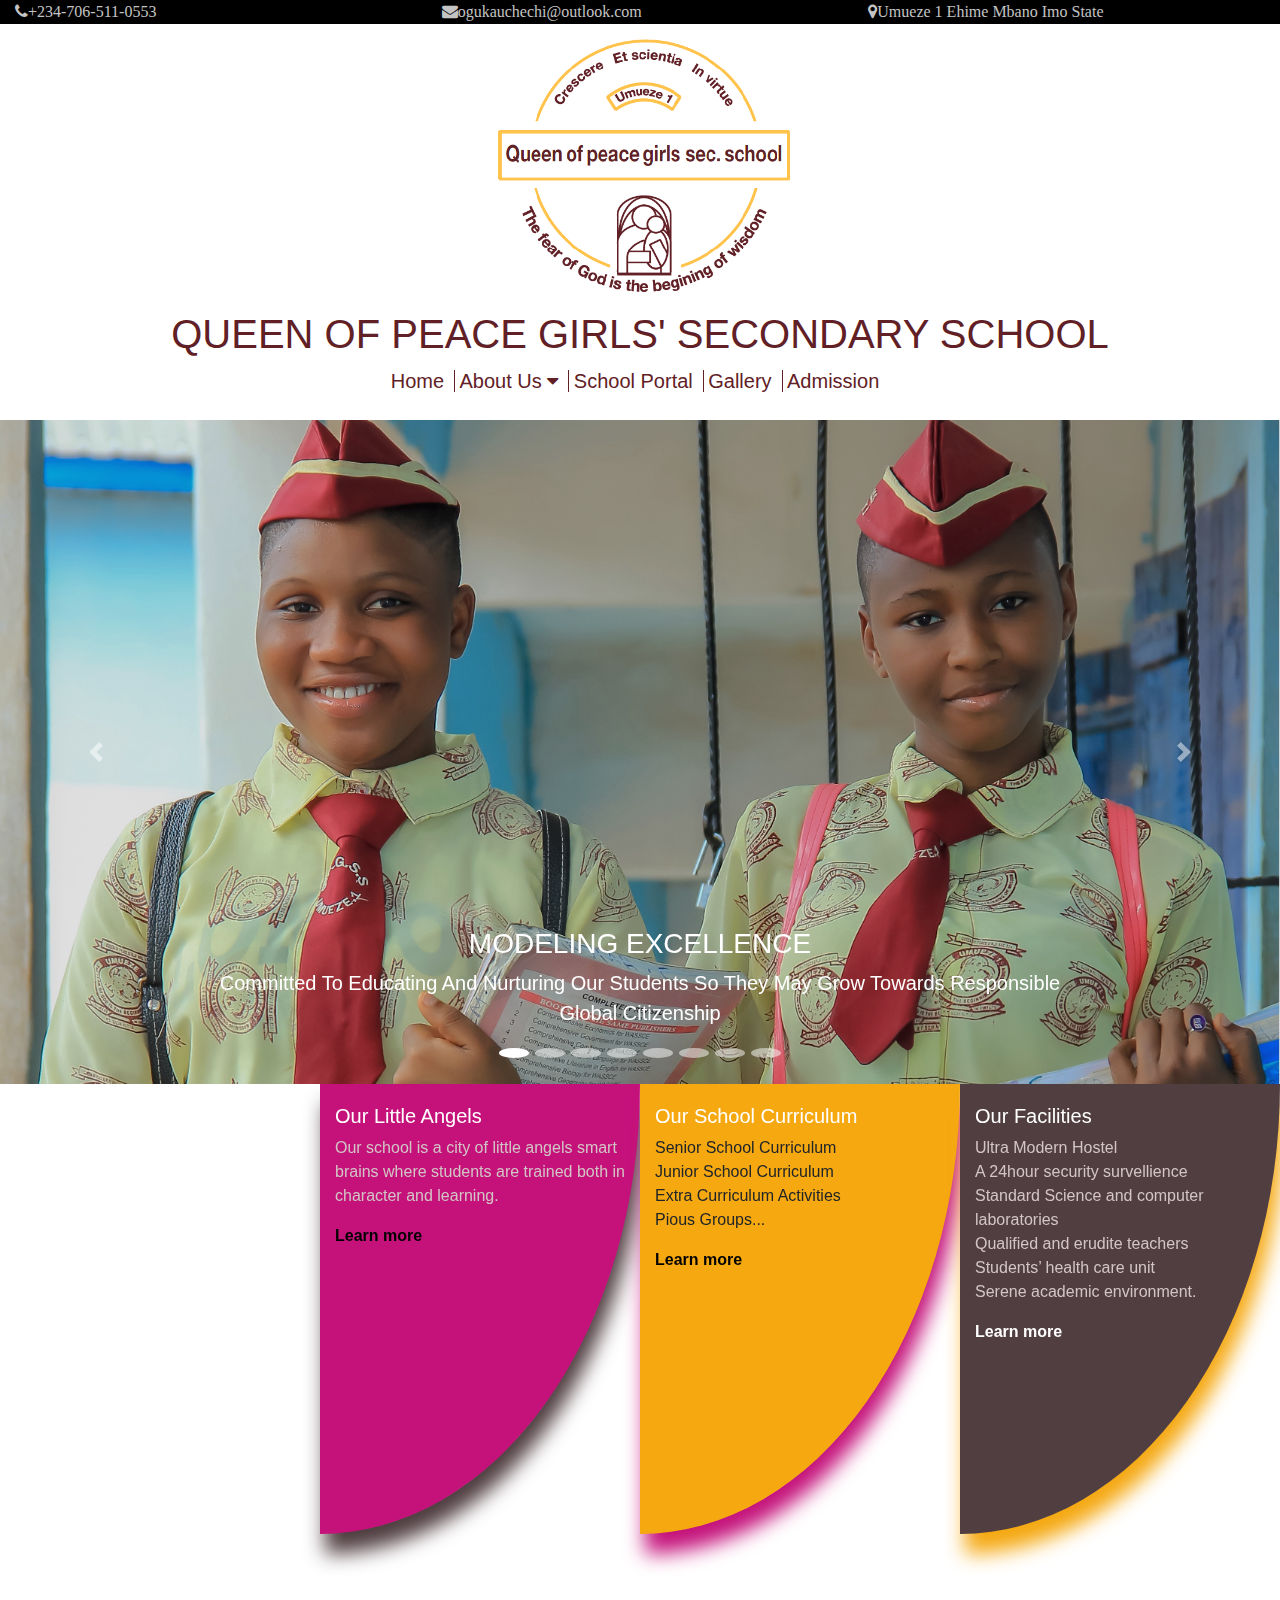
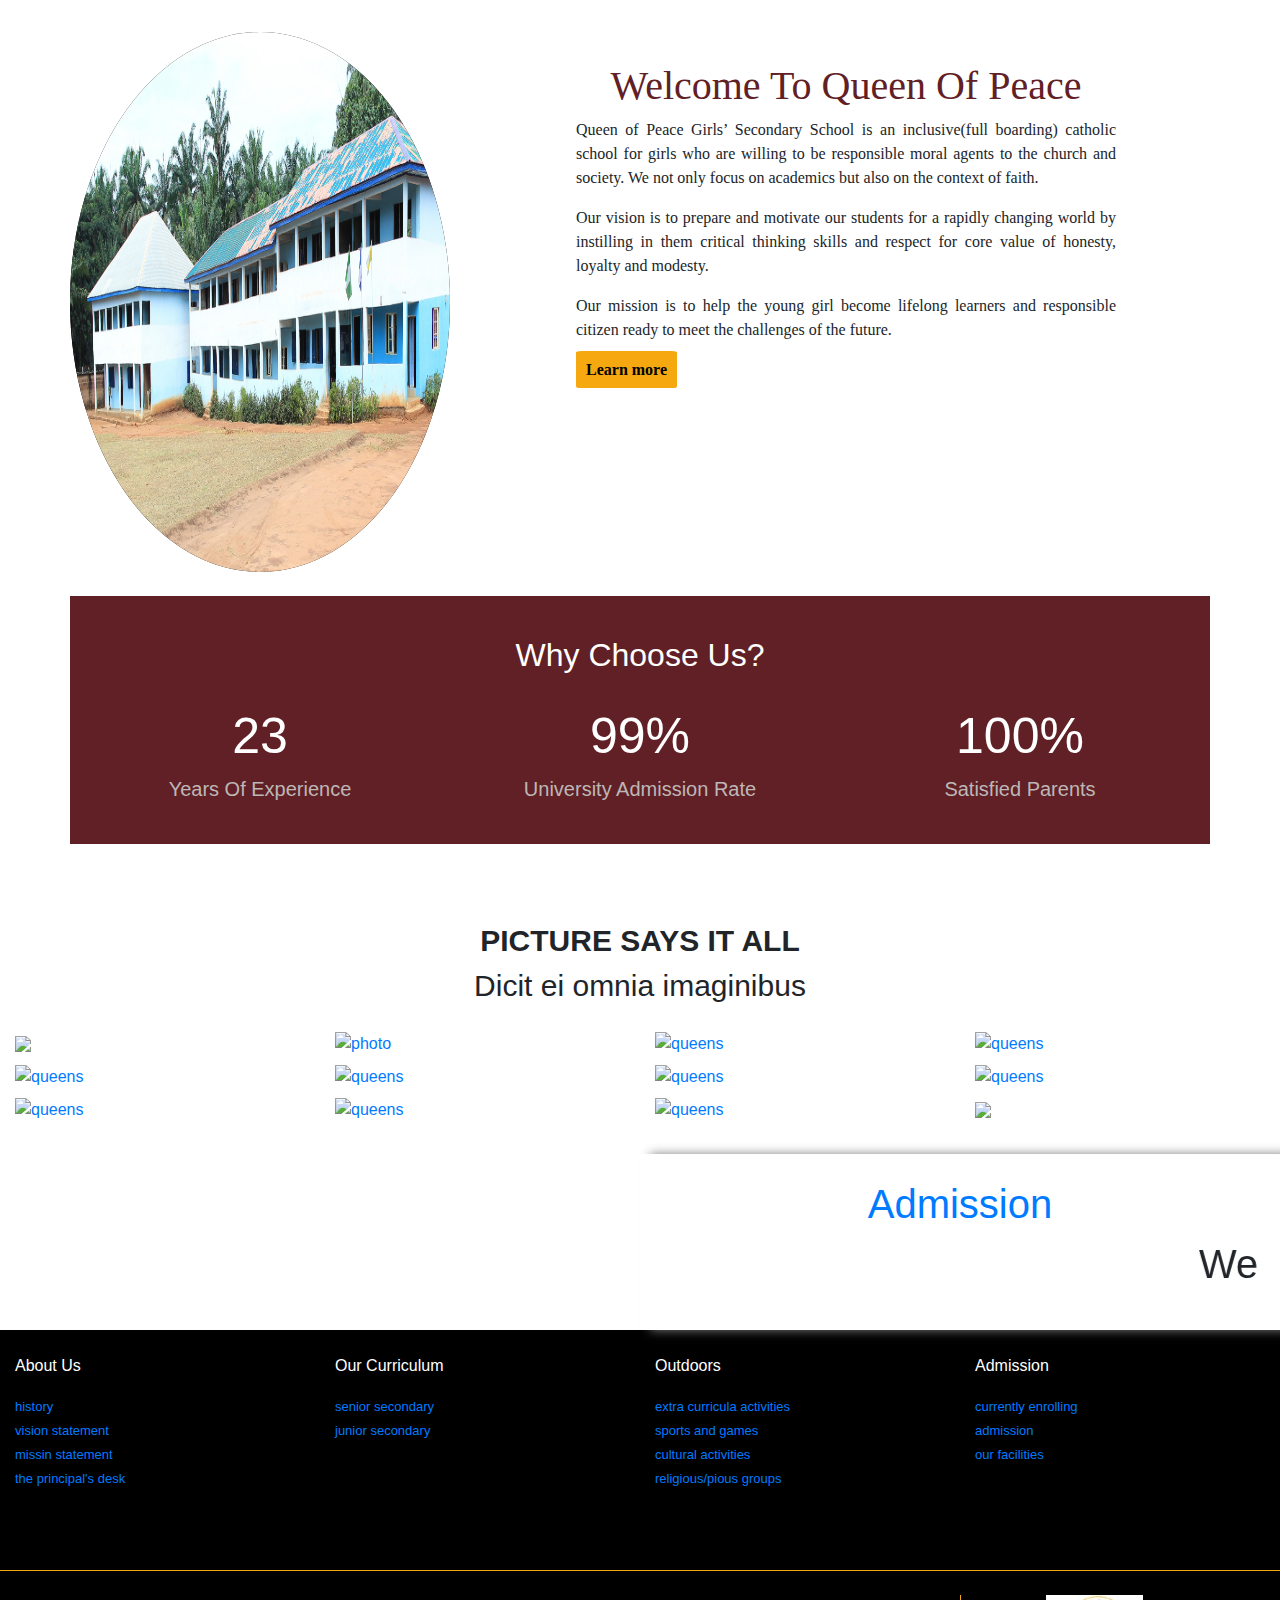
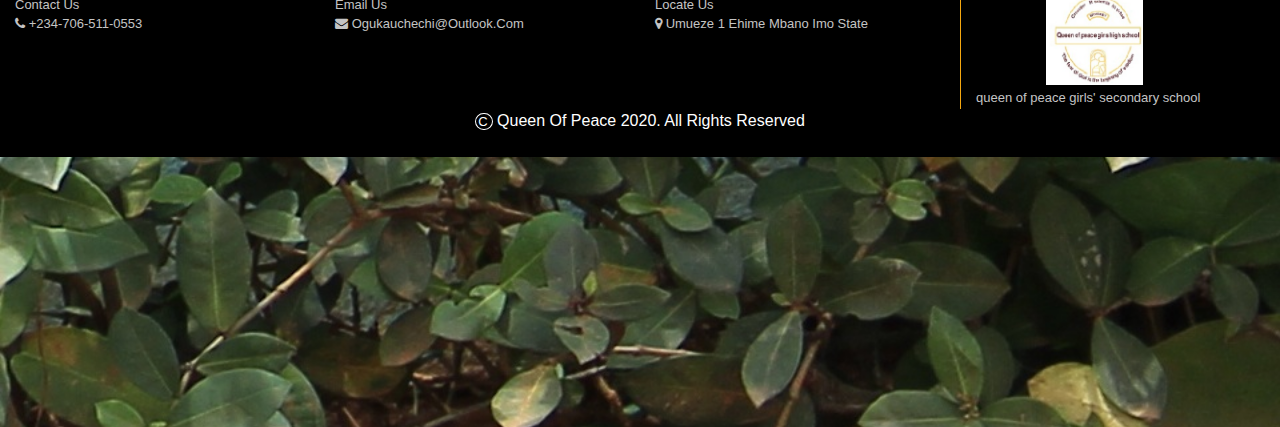
==== index.html @ bbda0b9b "add all my files" ====
<!DOCTYPE html>
<html>
    <head>
        <title>Queen Of Peace Girls Sec School</title>
        <link rel="icon" href="img/logo3.jpg">
        <meta charset="UTF-8">
        <meta name="viewport" content="width=device-width, initial-scale=0">
        <link rel="stylesheet" type="text/css" href="css/bootstrap4.0/css/bootstrap.min.css">
        <link rel="stylesheet" type="text/css" href="css/fonts/font-awesome/css/font-awesome.css">
        <link rel="stylesheet" type="text/css" href="css/queenOfPeace.css">
     </head>
    <body>
        <div class="container-fluid">
            <div class="row" id="contactBar">
                <div class="col-md-4">
                    <span class="fa fa-phone" id="contactBarIcons">+234-706-511-0553</span>
                </div>
                <div class="col-md-4">
                    <span class="fa fa-envelope"id="contactBarIcons">ogukauchechi@outlook.com</span>
                </div>
                <div class="col-md-4">
                    <span class="fa fa-map-marker" id="contactBarIcons">Umueze 1 Ehime Mbano Imo State</span>
                </div>
            </div>
        </div>
        <div class="container-fluid">
            <div class="row">
                <div class="col-md-12">
                    <figure class="text-center">
                        <img class="img-fluid" src="img/schlogo2.png" style="height: 30vh;">
                    </figure>
                </div>
                <div class="col-md-12">
                    <div class="row">
                        <div class="col-md-12" id="schoolName">
                            <h1>queen of peace girls' secondary school</h1>
                        </div>
                        <div class="col-md-12 text-center">
                            <div id="navBar">
                                <a href="#" class="navIcons">home</a>
                                <div class="dropdown">
                                    <a href="about.html" class="dropbtn">about us
                                        <i class="fa fa-caret-down"></i>
                                    </a>
                                    <div class="dropdown-content">
                                        <a href="about.html">our history</a>
                                        <a href="about.html">our vision</a>
                                        <a href="about.html">our mission</a>
                                        <a href="about.html">the principal's desk</a>
                                    </div>
                                </div>
                                <a href="#" class="navIcons">school portal</a>
                                <a href="gallery.html" class="navIcons">gallery</a>
                                <a href="#" class="navIconss">admission</a>
                            </div>
                        </div>
                    </div>
                </div>
            </div>
        </div>
        <div class="container-fluid mt-4 bg-dark carouselBox">
           <div id="homePageCarousel" class="carousel slide row" data-ride="carousel">
                <ol class="carousel-indicators">
                    <li data-target="homePageCarousel" data-slide-to="0" class="active" id="slides"></li>
                    <li data-target="homePageCarousel" data-slide-to="1" id="slides"></li>
                    <li data-target="homePageCarousel" data-slide-to="2" id="slides"></li>
                    <li data-target="homePageCarousel" data-slide-to="3" id="slides"></li>
                    <li data-target="homePageCarousel" data-slide-to="4" id="slides"></li>
                    <li data-target="homePageCarousel" data-slide-to="5" id="slides"></li>
                    <li data-target="homePageCarousel" data-slide-to="6" id="slides"></li>
                    <li data-target="homePageCarousel" data-slide-to="7" id="slides"></li>
                </ol>
                <div class="carousel-inner">
                    <div class="carousel-item active">
                        <img src="img/sch_pic/pic2.jpg" class="img-fluid" alt="students" id="slideImg">
                        <div class="carousel-caption" id="captionBox">
                            <h3 class="captionHeading">Modeling Excellence</h3>
                            <p class="captionWriteup">Committed to educating and nurturing our  students     so they may 
                                grow towards responsible global citizenship</p>
                        </div>
                    </div>
                    <div class="carousel-item">
                        <img src="img/sch_pic/IMG_1905.jpg" class="img-fluid" alt="computer lab"             id="slideImg">
                        <div class="carousel-caption">
                            <h3 class="captionHeading">our computer lab</h3>
                            <p class="captionWriteup">as the world is going digital, we train our students
                                to beat the trending standard of information technology 
                            </p>
                        </div>
                    </div>
                    <div class="carousel-item">
                        <img src="img/sch_pic/IMG_1951.jpg" class="img-fluid" alt="students"                id="slideImg">
                        <div class="carousel-caption">
                            <h3 class="captionHeading">the future begins here!</h3>
                            <p class="captionWriteup">learning to do their best, work with others, and be      safe, fair and    kind.</p>
                        </div>
                    </div>
                    <div class="carousel-item">
                        <img src="img/sch_pic/IMG_1985.jpg" class="img-fluid" alt="science lab">
                        <div class="carousel-caption">
                            <h3 class="captionHeading">science: it works!</h3>
                            <p class="captionWriteup">science technology open doors to enhancement of         environment and quality life
                            </p>
                        </div>
                    </div>
                    <div class="carousel-item">
                        <img src="img/sch_pic/IMG_1941.jpg" class="img-fluid" alt="sports activities"        id="slideImg">
                        <div class="carousel-caption">
                            <h3 class="captionHeading">sports for your health</h3>
                            <p class="captionWriteup">together we creatge a loving community of purposeful
                                learning that focuses on the whole child; body, mind and spirit
                            </p>
                        </div>
                    </div>
                    <div class="carousel-item">
                        <img src="img/sch_pic/IMG_2037.jpg" class="img-fluid" alt="religion"                 id="slideImg">
                        <div class="carousel-caption">
                            <h3 class="captionHeading">our little angels</h3>
                            <p class="captionWriteup">we encourage the fear of god and christ loving ways     and teachings to our little angels
                            </p>
                        </div>
                    </div>
                    <div class="carousel-item">
                        <img src="img/sch_pic/IMG_1945.jpg" class="img-fluid" alt="cultural attire"          id="slideImg">
                        <div class="carousel-caption">
                            <h3 class="captionHeading">culture in diversity</h3>
                            <p class="captionWriteup">remember the road that leads you to your home and      culture</p>
                        </div>
                    </div>
                    <div class="carousel-item">
                        <img src="img/sch_pic/IMG_1917.jpg" class="img-fluid" alt="erudite teachers"          id="slideImg">
                        <div class="carousel-caption">
                            <h3 class="captionHeading">our competent teachers</h3>
                            <p class="captionWriteup">we employ the best teachers for our girls </p>
                        </div>
                    </div>
                </div>
                <a class="carousel-control-prev" href="#homePageCarousel" role="button"         
                        data-slide="prev">
                    <span class="carousel-control-prev-icon" aria-hidden="true"></span>
                    <span class="sr-only">Previous</span>
                </a>
                <a class="carousel-control-next" href="#homePageCarousel" role="button"                 data-slide="next">
                    <span class="carousel-control-next-icon" aria-hidden="true"></span>
                    <span class="sr-only">Next</span>
                </a>
            </div>
        </div>
        <div class="container-fluid pb-4">
            <div class="row">
                <div class="col-md-3  test"></div>
                <div class="col-md-3 littleAngel">
                    <h3>Our Little Angels</h3>
                    <p>Our school is a city of little angels smart brains where students are trained both
                        in character and learning.
                    </p>
                    <a href="curriculum.html">Learn more</a>
                </div>
                <div class="col-md-3 curriculum">
                    <h3>Our School Curriculum</h3>
                    <p>Senior School Curriculum<br> Junior School Curriculum <br>Extra Curriculum            Activities <br>Pious Groups...
                    </p>
                    <a href="curriculum.html">Learn more</a>
                </div>
                <div class="col-md-3 facility">
                    <h3>Our Facilities</h3>
                    <p>Ultra Modern Hostel<br>A 24hour security survellience <br>Standard Science and        computer laboratories <br>Qualified and erudite teachers<br>Students’ health care     unit <br>Serene academic environment.
                    </p>
                    <a href="curriculum.html">Learn more</a>
                </div>
            </div>
        </div>
        <div class="container py-4">
            <div class="row">
                <div class="col-md-4" id="schImgBox">
                    <a href=""><img class="" id="schImg" src="img/school2.jpg"></a>
                </div>
                <div class="col-md-7 ml-3" id="welcomeTitle">
                    <h3>welcome to queen of peace</h3>
                    <p>Queen of Peace Girls’ Secondary School is an inclusive(full boarding) catholic        school for girls who are willing to be responsible moral agents to the church and     society. We not only focus on academics  but also on the context of faith.
                    </p>
                    <p>Our vision is to prepare and motivate our students for a rapidly changing world by    instilling in them critical thinking skills and respect for core value of honesty,    loyalty and modesty.
                    </p>
                    <p> Our mission is to help the young girl become lifelong learners and responsible       citizen ready to meet the challenges of the future.
                    </p>
                    <a href="about.html">Learn more</a>
                </div>
            </div>
        </div>
        <div class="container text-white py-4" id="googleCount">
            <div class="row">
                <div class="col-md-12">
                    <h2  class="text-center py-3">Why Choose Us? </h2 >
                </div>
                <div class="col-md-4 text-center">
                    <span id="counter">23</span>
                    <p>years of experience</p>
                </div>
                <div class="col-md-4 text-center">
                    <span class="counter">99%</span>
                    <p>university admission rate</p>
                </div>
                <div class="col-md-4 text-center">
                    <span class="counter">100%</span>
                    <p>Satisfied parents</p>
                </div>
            </div>
        </div>
        <div class="container pt-4" id="picTitle">
            <div class="row">
                <div class="col-md-12 text-center">
                    <a>picture says it all</a><br>
                    <span>Dicit ei omnia imaginibus</span>
                </div>
            </div>
        </div>
        <div class="container-fluid py-4">
            <div class="row">
                <div class="col-md-3 col-xs-6 mb-2">
                    <a href="gallery.html">
                        <img src="img/sch_pic/IMG_1968.jpg" class="img-fluid">
                    </a>
                </div>
                <div class="col-md-3 col-xs-6 mb-2">
                    <a href="gallery.html">
                        <img src="img/sch_pic/IMG_1905.jpg" class="img-fluid" alt="photo">
                    </a>
                </div>
                <div class="col-md-3 col-xs-6 mb-2">
                    <a href="gallery.html">
                        <img src="img/sch_pic/IMG_1945.jpg" class="img-fluid" alt="queens">
                    </a>
                </div>
                <div class="col-md-3 col-xs-6 mb-2">
                    <a href="gallery.html">
                        <img src="img/sch_pic/IMG_1953.jpg" class="img-fluid" alt="queens">
                    </a>
                </div>
                <div class="col-md-3 col-xs-6 mb-2">
                    <a href="gallery.html">
                        <img src="img/sch_pic/IMG_1882.jpg" class="img-fluid" alt="queens">
                    </a>
                </div>
                <div class="col-md-3 col-xs-6 mb-2">
                    <a href="gallery.html">
                        <img src="img/sch_pic/IMG_2021.jpg" class="img-fluid" alt="queens">
                    </a>
                </div>
                <div class="col-md-3 col-xs-6 mb-2">
                    <a href="gallery.html">
                        <img src="img/sch_pic/IMG_1976.jpg" class="img-fluid" alt="queens">
                    </a>
                </div>
                <div class="col-md-3 col-xs-6 mb-2">
                    <a href="gallery.html">
                        <img src="img/sch_pic/IMG_1941.jpg" class="img-fluid" alt="queens">
                    </a>
                </div>
                <div class="col-md-3 col-xs-6 mb-2">
                   <a href="gallery.html">
                       <img src="img/sch_pic/IMG_1985.jpg" class="img-fluid" alt="queens">
                   </a>
                </div>
                <div class="col-md-3 col-xs-6 mb-2">
                    <a href="gallery.html"><img src="img/sch_pic/IMG_2037.jpg" class="img-fluid"             alt="queens">
                    </a>
                </div>
                <div class="col-md-3 col-xs-6 mb-2">
                    <a href="gallery.html">
                        <img src="img/sch_pic/IMG_1973.jpg" class="img-fluid"alt="queens">
                    </a>
                </div>
                <div class="col-md-3 col-xs-6 mb-2">
                    <a href="gallery.html">
                        <img src="img/sch_pic/IMG_2008.jpg" class="img-fluid">
                    </a>
                </div>
            </div>
        </div>
        <div class="container-fluid text-center">
            <div class="row">
                <div class="col-md-6"></div>
                <div class="col-md-6 enroll">
                    <a href="#" class=>admission</a>
                    <marquee>
                        <span>we are currently enrolling</span>
                    </marquee>
                </div>
            </div>
        </div>
        <div class="container-fluid pt-4" id="quick-links">
            <div class="row">
                <div class="col-md-3">
                    <p>about us</p>
                    <a href="#">history</a><br>
                    <a href="#">vision statement</a><br>
                    <a href="#">missin statement</a><br>
                    <a href="#">the principal's desk</a><br>
                </div>
                <div class="col-md-3">
                    <p>our curriculum</p>
                    <a href="#">senior secondary</a><br>
                    <a href="#">junior secondary</a><br>
                </div>
                <div class="col-md-3">
                    <p>outdoors</p>
                    <a href="#">extra curricula activities</a><br>
                    <a href="#">sports and games</a><br>
                    <a href="#">cultural activities</a><br>
                    <a href="#">religious/pious groups</a><br>
                </div>
                <div class="col-md-3">
                    <p>admission</p>
                    <a href="#">currently enrolling</a><br>
                    <a href="#">admission</a><br>
                    <a href="#">our facilities</a><br>
                </div> 
                <div class="col-md-12" id="footer-border"></div> 
            </div>
            <div class="row py-4">
                <div class="col-md-3" id="footer-contact">
                    <span>Contact us</span><br>
                    <i class="fa fa-phone"></i>
                    <span>+234-706-511-0553</span>
                </div>
                <div class="col-md-3" id="footer-contact">
                    <span>Email us</span><br>
                    <i class="fa fa-envelope"></i>
                    <span>ogukauchechi@outlook.com</span>
                </div>
                <div class="col-md-3" id="footer-contact">
                    <span>Locate us</span><br>
                    <i class="fa fa-map-marker"></i>
                    <span>Umueze 1 Ehime Mbano Imo State</span>
                </div>
                <div class="col-md-3" style="border-left: 1px solid #F5A810;">
                    <a href="#"><img src="img/logo3.jpg" class="img-fluid footer-logo-img"></a><br>
                    <a href="#" id="footer-logo-img-title">queen of peace girls' secondary school</a>
                </div>
                <div class="col-md-12 text-center">
                    <span id="copyright-sym">c</span>
                    <span id="copyright">queen of peace 2020. all rights reserved</span>
                </div>
            </div>
        </div>
        <div class="container-fluid" id="footer-img"></div>

    </body>
    <script src="../js/jquery-3.4.1.min.js"></script>
    <script src="css/bootstrap4.0/js/bootstrap.min.js"></script>
</html>
---- css/queenOfPeace.css ----
#contactBar{
    background-color: #000000;
}
#contactBarIcons{
    color: #C4C4C4;
}
#schoolName{
    text-align: center;
    text-transform: uppercase;
    color: #612025;
}
#navBar{
    /* text-decoration-line: none; */
}
.navIcons{
    padding-right: 10px;
    border-right: 1px solid #612025;
    text-transform: capitalize;
    font-size: 20px;
    color: #612025;  
}
.navIcons:hover{
    color: #F5A810;
    text-decoration-line: none;
}
.navIconss{
    padding-right: 10px;
    text-transform: capitalize;
    font-size: 20px;
    color: #612025;   
}
.navIconss:hover{
    color: #F5A810;
    text-decoration-line: none;
}
.dropbtn {
    color: #612025;
    padding-right: 10px;
    font-size: 20px;
    text-transform: capitalize;
    border-right: 1px solid #612025;
  }
  
  /* The container <div> - needed to position the dropdown content */
  .dropdown {
    position: relative;
    display: inline-block;
  }
  
  /* Dropdown Content (Hidden by Default) */
  .dropdown-content {
    display: none;
    position: absolute;
    background-color: #612025;
    min-width: 160px;
    box-shadow: 0px 8px 16px 0px rgba(0,0,0,0.2);
    z-index: 1;
  }
  
  /* Links inside the dropdown */
  .dropdown-content a {
    color: white;
    padding: 12px 16px;
    text-decoration: none;
    display: block;
    text-transform: capitalize;
  }
  /* Change color of dropdown links on hover */
  .dropdown-content a:hover {background-color: #ddd;
    color: #000000;
  }
  /* Show the dropdown menu on hover */
  .dropdown:hover .dropdown-content {display: block;} 
  /* Change the background color of the dropdown button when the dropdown content is shown */
  .dropdown:hover .dropbtn {color: #F5A810;
    text-decoration-line: none;
  }
  #slides{
     border-radius: 100%;
     padding: 5px;
  }
  #slideImg{
      opacity: 0.9;
      position: relative;
  }
  .captionHeading{
      text-transform: uppercase;
  }
  .captionWriteup{
      font-family: 'Lucida Sans', 'Lucida Sans Regular', 'Lucida Grande', 'Lucida Sans Unicode', Geneva, Verdana, sans-serif;
      font-size: 20px;
      text-transform: capitalize;
  }
  .carouselBox{
      position: relative;
  }
  .littleAngel{
    height: 50vh;
    border-width: 70%;
    /* text-align: center; */
    background-color: #c5127b;
    border-bottom-right-radius: 100%;
    box-shadow:  5px 20px 20px #503E41;
  } 
  .curriculum {
    height: 50vh;
    border-width: 70%;
    background-color: #F5A810;
    border-bottom-right-radius: 100%;
    box-shadow:  5px 20px 20px #c5127b;   
}
.facility{
    height: 50vh;
    border-width: 70%;
    background-color: #503E41;
    border-bottom-right-radius: 100%;
    box-shadow:  5px 20px 20px #F5A810;   
}
.littleAngel h3{
    color: white;
    font-size: 20px;
    margin-top: 20px;
}
.littleAngel p{
    color: rgb(211, 197, 197);
}
.littleAngel a{
    text-decoration-line: none;
    color: black;
    font-weight: bold;
    text-align: center;
}
.littleAngel a:hover{
    color: white;
}
.curriculum h3{
    color: white;
    font-size: 20px;
    margin-top: 20px;    
}
.curriculum p{
    font-weight: 400;
}
.curriculum a{
    text-decoration-line: none;
    color: black;
    font-weight: bold;
    text-align: center;
}
.curriculum a:hover{
    color: white;
}
.facility h3{
    color: white;
    font-size: 20px;
    margin-top: 20px;  
}
.facility p{
    color: rgb(211, 197, 197);  
}
.facility a{
    text-decoration-line: none;
    color: white;
    font-weight: bold;
    text-align: center; 
}
.facility a:hover{
    color: #000000;
}
#schImgBox{
    background-color: black;
    height: 60vh;
    width: 100%;
    position: relative;
    margin-top: 50px;
    border-radius: 50%;
}
#schImg{
    height: 60Vh;
    width: 100%;
    position: absolute;
    top: 0px;
    right: 0px;
    border-radius: 50%;
}
#schImgBox a:hover{
    opacity: 0.5;
}
#welcomeTitle{
    margin-top:80px;
    padding-left: 110px;
    text-align: justify;
    font-family:serif; 
    /* margin-left: 500px; */
}
#welcomeTitle h3{
    text-align: center;
    text-transform: capitalize;
    color: #612025;
    font-size: 40px;
}
#welcomeTitle a{
    background-color: #F5A810;
    padding: 10px;
    border-radius: 5%;
    text-decoration-line: none;
    color: #000000;
    font-weight: bold;
}
#welcomeTitle a:hover{
    background-color: #612025;
    color: white;
}
#googleCount{
    background-color: #612025;
}
#googleCount span{
    padding-top: 50px;
    font-size: 50px;
}
#googleCount p{
    text-transform: capitalize;
    color: rgb(189, 183, 183);
    font-size: 20px;
}
#picTitle{
    margin-top: 50px;
}
#picTitle a{
    text-transform:uppercase;
    font-weight: bold;
    font-size: 30px;   
}
#picTitle span{
    font-size: 30px;
}
.enroll{
    padding:20px;
    font-size: 40px;
    font-weight: 500;
    font-family: 'Lucida Sans', 'Lucida Sans Regular', 'Lucida Grande', 'Lucida Sans Unicode', Geneva, Verdana, sans-serif;
    box-shadow: 10px 0px 10px grey;
    text-transform: capitalize;
}
.enroll a{
    text-decoration-line: none;
    /* color: black; */
    /* text-transform: capitalize; */
}
#quick-links{
    background-color: black;
    color: white;
    text-transform: capitalize;
}
#quick-links a{
    font-size: 13px;
    text-transform: lowercase;
    text-decoration-style: dotted; 
}
#quick-links a:hover{
    color: #F5A810;
}
#footer-border{
    padding-bottom: 80px;
    border-bottom: 1px solid #F5A810;
}
#footer-contact{
    font-size: 13px;
    color: #C4C4C4;
    text-align: justify;
}
.footer-logo-img{
    height: 10vh;
    margin-left: 70px;
}
#footer-logo-img-title{
    text-align: center;
    color: #C4C4C4;
    text-decoration-line: none;
    text-transform: capitalize;   
}
#copyright-sym{
    /* padding: 10px; */
    /* background-color: #C4C4C4; */
    font-size: 13px;
    padding-right: 4px;
    padding-left: 2px;
    border-radius: 50%;
    border: 1px solid white;
}
#copyright{
    text-transform: capitalize;
    font-weight:300;
}
#footer-img{
    background: url("../img/flower.jpg");
    background-size: cover;
    height: 30vh;
    width: 100%;
}
#cultureImg{
    width: 100%;
    
}
#curriculumPg{
    background: url("../img/culture.jpg");
    background-size: cover;
    height: 70vh;
    position: relative;
    opacity: initial;
}
#curriculumTitle{
    position: absolute;
    top: 350px;
    text-align: center;
    color: whitesmoke;
}
#curriculumPg-litAngel{
    background-color: #c5127b;
    color: #000000;
    font-size: 40px;
    font-family: serif;
    text-transform: capitalize;
}
#curriculumPg-schcurr{
    background-color:#F5A810;
    color: #000000;
    font-size: 40px;
    font-family: serif;
    text-transform: capitalize;
}
#curriculumPg-schFac{
    background-color:#503E41;
    color: rgb(212, 208, 208);
    font-size: 40px;
    font-family: serif;
    text-transform: capitalize;
}
#aboutPg{
    /* background: url("../img/lappymod.jpg"); */
    background-size: cover;
    height: 70vh;
    position: relative;
    background-color: #000000;
    /* opacity: 0.5; */    
}
#aboutTitle{
    position: absolute;
    top: 180px;
    text-align: center;
    color: white;
}
#history-div p{
 /* float: right;
 shape-outside: circle(50%); */
}
#schImgs{
    height: 60Vh;
    width: 100%;
    /* position: absolute; */
    /* top: 0px;
    right: 0px; */
    border-radius: 50%;
}
#schImgs:hover{
    background-color: #000000;
    /* opacity: 0.5; */
}
.mission{
    position: relative;
    /* background-color: #C4C4C4; */
    padding: 20px 40px 20px 40px;
    margin-top: 50px;
    text-align: center;
}
.vision{
    position: relative;
    /* background-color: #C4C4C4; */
    padding: 20px 40px 20px 40px;
    margin-top: 50px;
    margin-left: 10px;
    text-align: center;
}
/* .floats{
    float: left;
    width: 50%;
    shape-outside: ellipse(150px 300px at 50% 50%)
}
.floater{
    float: right;

}
    
   */
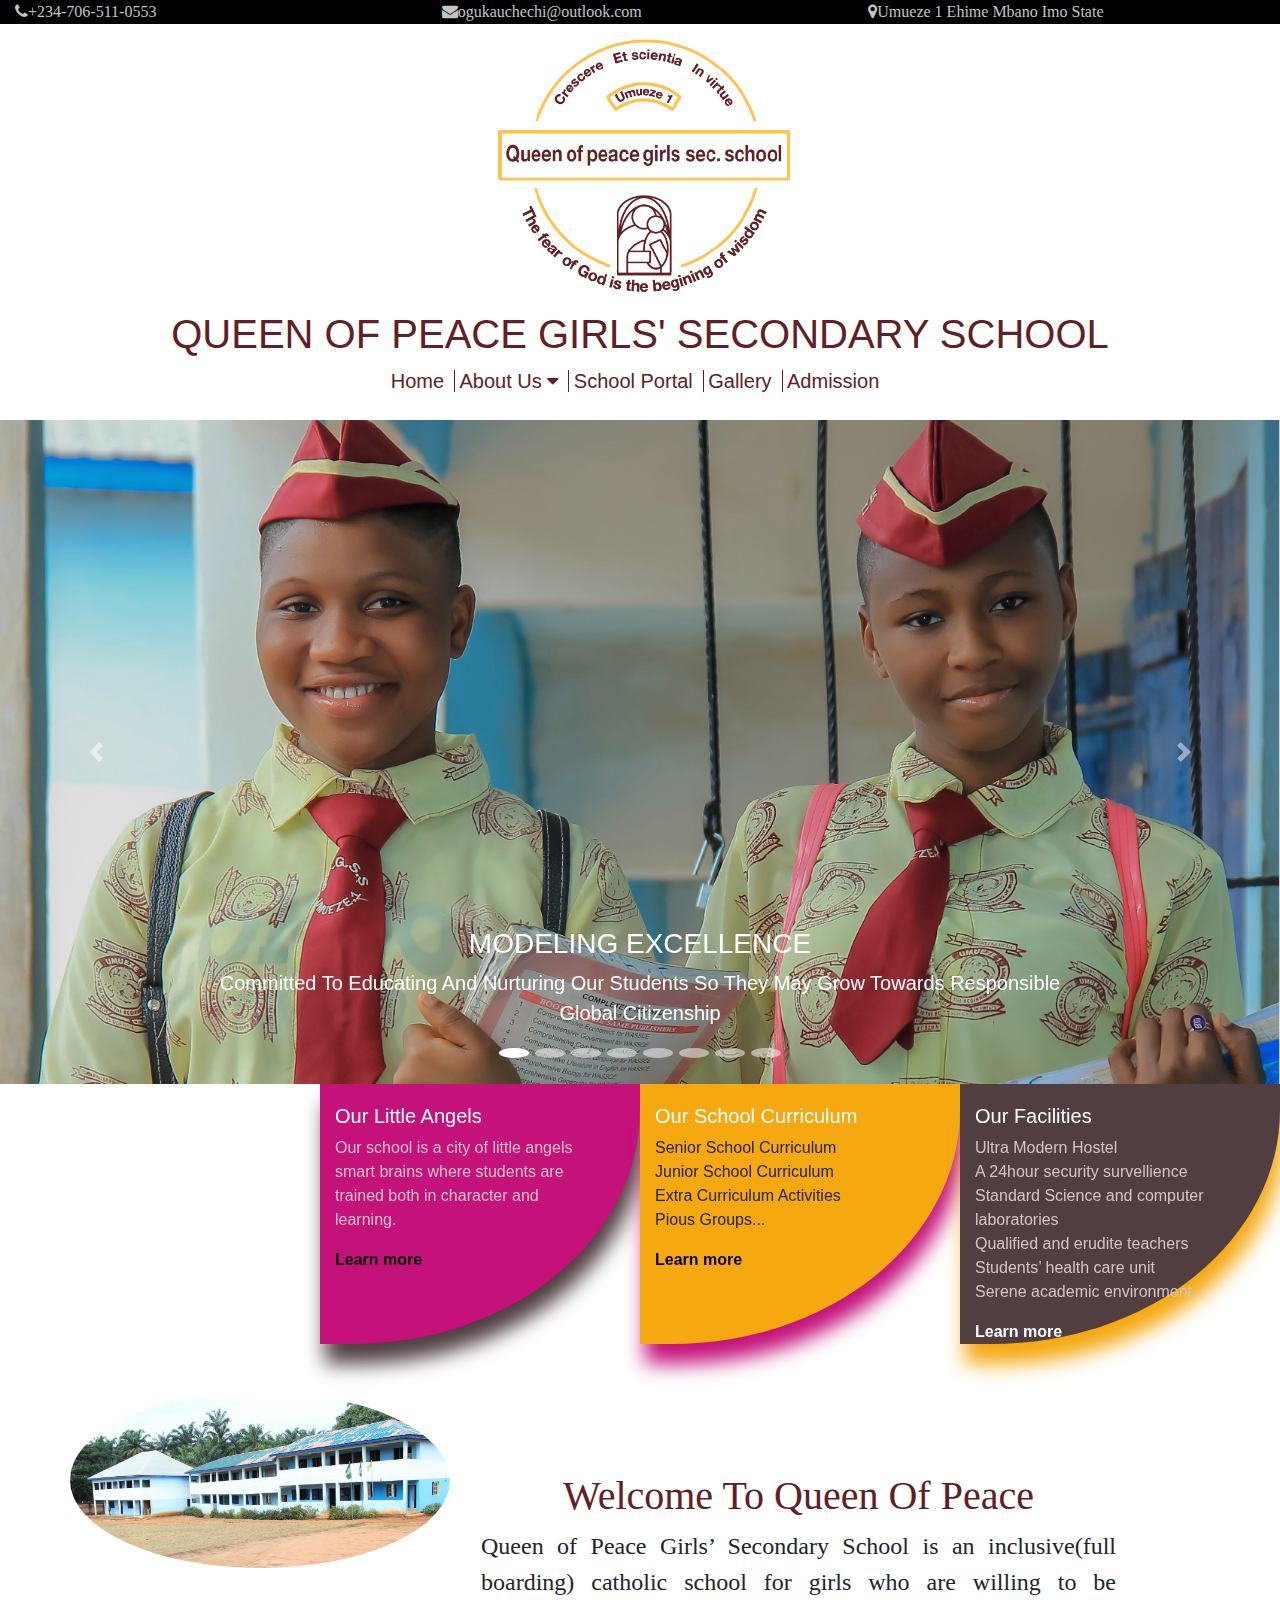
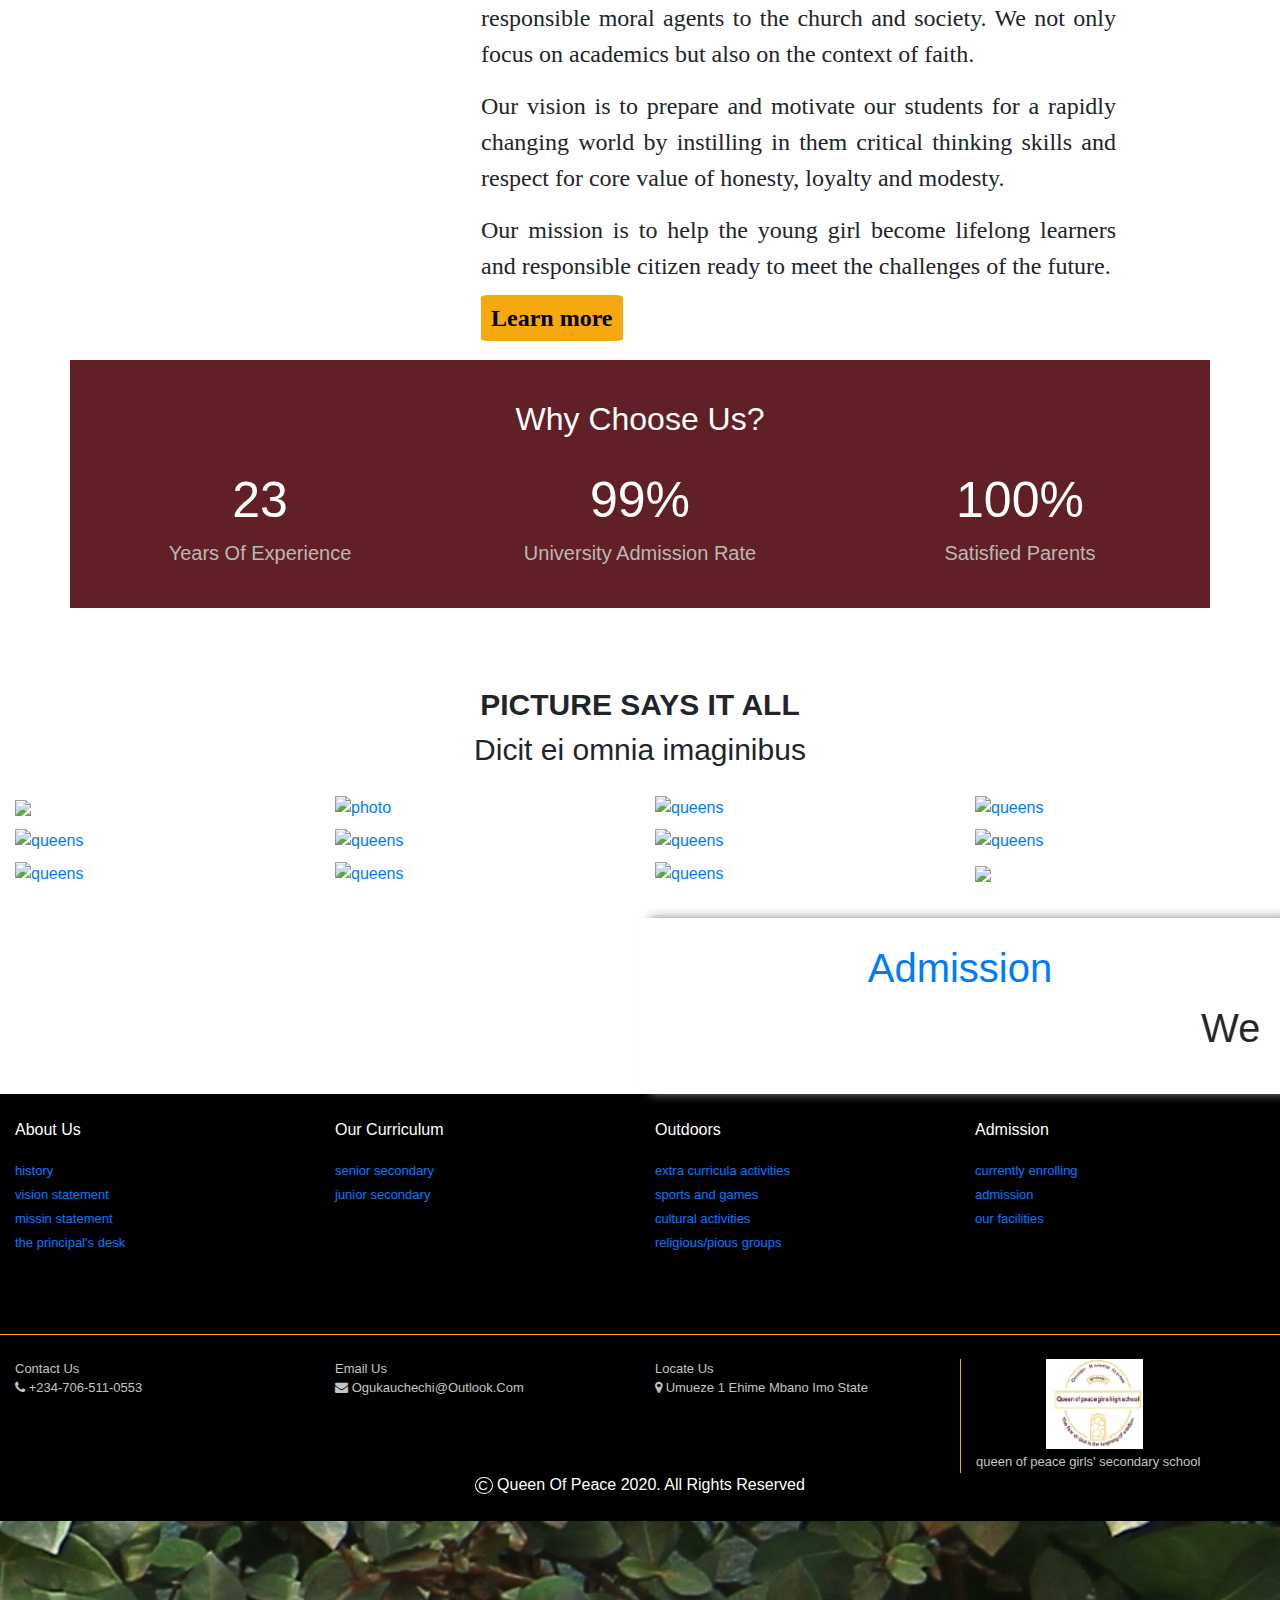
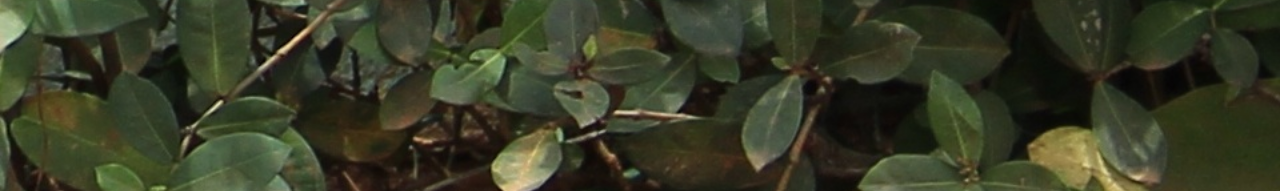
==== commit 20d3fd79: "changed_the_initial_scale_to_1" ====
--- a/index.html
+++ b/index.html
@@ -4,7 +4,7 @@
         <title>Queen Of Peace Girls Sec School</title>
         <link rel="icon" href="img/logo3.jpg">
         <meta charset="UTF-8">
-        <meta name="viewport" content="width=device-width, initial-scale=0">
+        <meta name="viewport" content="width=device-width, initial-scale=1">
         <link rel="stylesheet" type="text/css" href="css/bootstrap4.0/css/bootstrap.min.css">
         <link rel="stylesheet" type="text/css" href="css/fonts/font-awesome/css/font-awesome.css">
         <link rel="stylesheet" type="text/css" href="css/queenOfPeace.css">
@@ -107,7 +107,7 @@
                         <img src="img/sch_pic/IMG_1941.jpg" class="img-fluid" alt="sports activities"        id="slideImg">
                         <div class="carousel-caption">
                             <h3 class="captionHeading">sports for your health</h3>
-                            <p class="captionWriteup">together we creatge a loving community of purposeful
+                            <p class="captionWriteup">together we create a loving community of purposeful
                                 learning that focuses on the whole child; body, mind and spirit
                             </p>
                         </div>
@@ -149,20 +149,19 @@
         <div class="container-fluid pb-4">
             <div class="row">
                 <div class="col-md-3  test"></div>
-                <div class="col-md-3 littleAngel">
+                <div class="col-md-3 col-sm-4 littleAngel">
                     <h3>Our Little Angels</h3>
-                    <p>Our school is a city of little angels smart brains where students are trained both
-                        in character and learning.
+                    <p>Our school is a city of little angels<br> smart brains where students are<br>          trained both in character and<br> learning.
                     </p>
                     <a href="curriculum.html">Learn more</a>
                 </div>
-                <div class="col-md-3 curriculum">
+                <div class="col-md-3 col-sm-4 curriculum">
                     <h3>Our School Curriculum</h3>
                     <p>Senior School Curriculum<br> Junior School Curriculum <br>Extra Curriculum            Activities <br>Pious Groups...
                     </p>
                     <a href="curriculum.html">Learn more</a>
                 </div>
-                <div class="col-md-3 facility">
+                <div class="col-md-3 col-sm-4 facility">
                     <h3>Our Facilities</h3>
                     <p>Ultra Modern Hostel<br>A 24hour security survellience <br>Standard Science and        computer laboratories <br>Qualified and erudite teachers<br>Students’ health care     unit <br>Serene academic environment.
                     </p>
@@ -346,6 +345,6 @@
         <div class="container-fluid" id="footer-img"></div>
 
     </body>
-    <script src="../js/jquery-3.4.1.min.js"></script>
+    <script src="../js/jquery-3.4.1.min.js"></script> 
     <script src="css/bootstrap4.0/js/bootstrap.min.js"></script>
 </html>--- a/css/queenOfPeace.css
+++ b/css/queenOfPeace.css
@@ -95,25 +95,26 @@
       position: relative;
   }
   .littleAngel{
-    height: 50vh;
-    border-width: 70%;
+    /* border-width: 70%; */
     /* text-align: center; */
+    /* width: 70%; */
     background-color: #c5127b;
-    border-bottom-right-radius: 100%;
+    border-bottom-right-radius: 90%;
     box-shadow:  5px 20px 20px #503E41;
   } 
   .curriculum {
-    height: 50vh;
-    border-width: 70%;
+    /* border-width: 70%; */
+    /* height: 50vh; */
+    /* width: 70%; */
     background-color: #F5A810;
-    border-bottom-right-radius: 100%;
+    border-bottom-right-radius: 90%;
     box-shadow:  5px 20px 20px #c5127b;   
 }
 .facility{
-    height: 50vh;
-    border-width: 70%;
+    /* border-width: 70%; */
+    /* width: 70%; */
     background-color: #503E41;
-    border-bottom-right-radius: 100%;
+    border-bottom-right-radius: 90%;
     box-shadow:  5px 20px 20px #F5A810;   
 }
 .littleAngel h3{
@@ -123,6 +124,8 @@
 }
 .littleAngel p{
     color: rgb(211, 197, 197);
+    font-size-adjust: inherit;
+    font-size: 1rem;
 }
 .littleAngel a{
     text-decoration-line: none;
@@ -156,27 +159,28 @@
     margin-top: 20px;  
 }
 .facility p{
-    color: rgb(211, 197, 197);  
+    color: rgb(211, 197, 197);
+    font-size:1rem;  
 }
 .facility a{
     text-decoration-line: none;
     color: white;
     font-weight: bold;
-    text-align: center; 
+    text-align: justify;
 }
 .facility a:hover{
     color: #000000;
 }
 #schImgBox{
-    background-color: black;
-    height: 60vh;
-    width: 100%;
-    position: relative;
-    margin-top: 50px;
+    /* background-color: black; */
+    /* height: 60vh; */
+    width: 100%;
+    position: relative;
+    /* margin-top: 50px; */
     border-radius: 50%;
 }
 #schImg{
-    height: 60Vh;
+    /* height: 60Vh; */
     width: 100%;
     position: absolute;
     top: 0px;
@@ -188,10 +192,10 @@
 }
 #welcomeTitle{
     margin-top:80px;
-    padding-left: 110px;
+    font-size: 1.5rem;
     text-align: justify;
     font-family:serif; 
-    /* margin-left: 500px; */
+    
 }
 #welcomeTitle h3{
     text-align: center;
